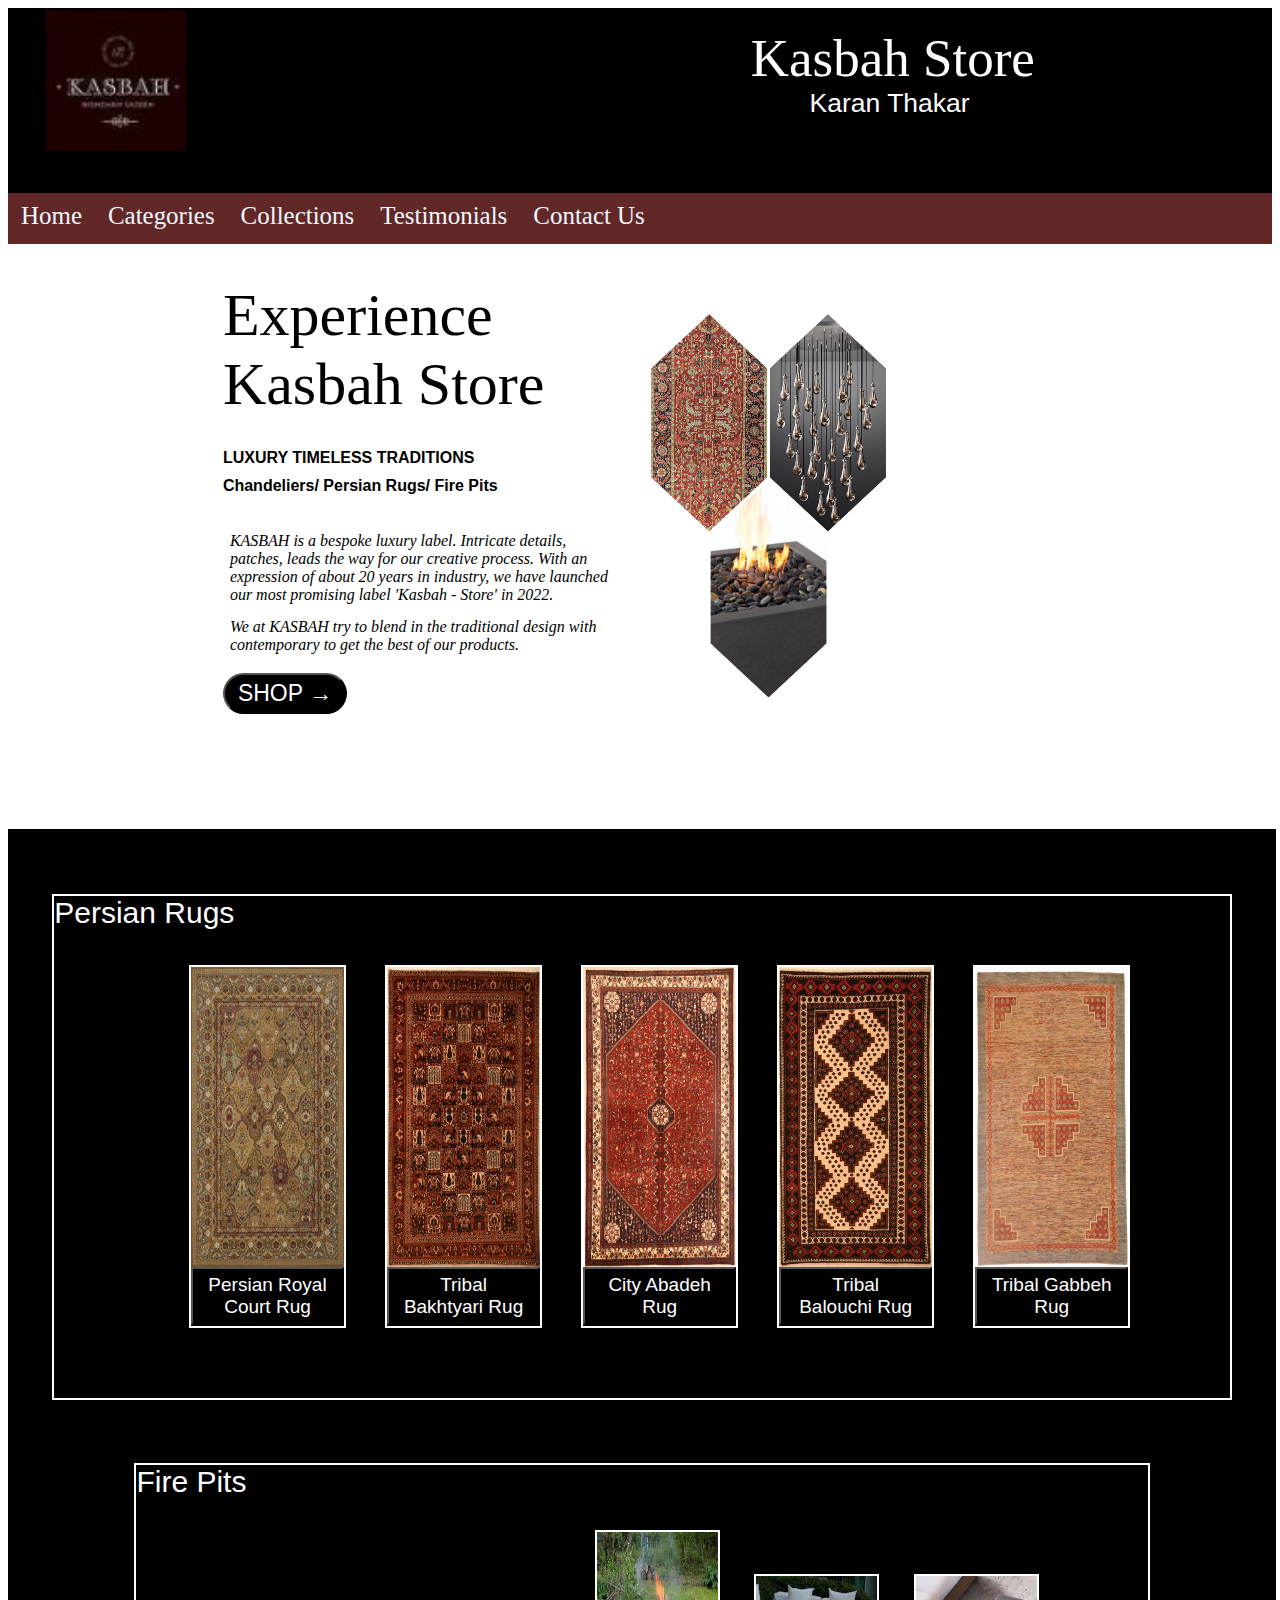
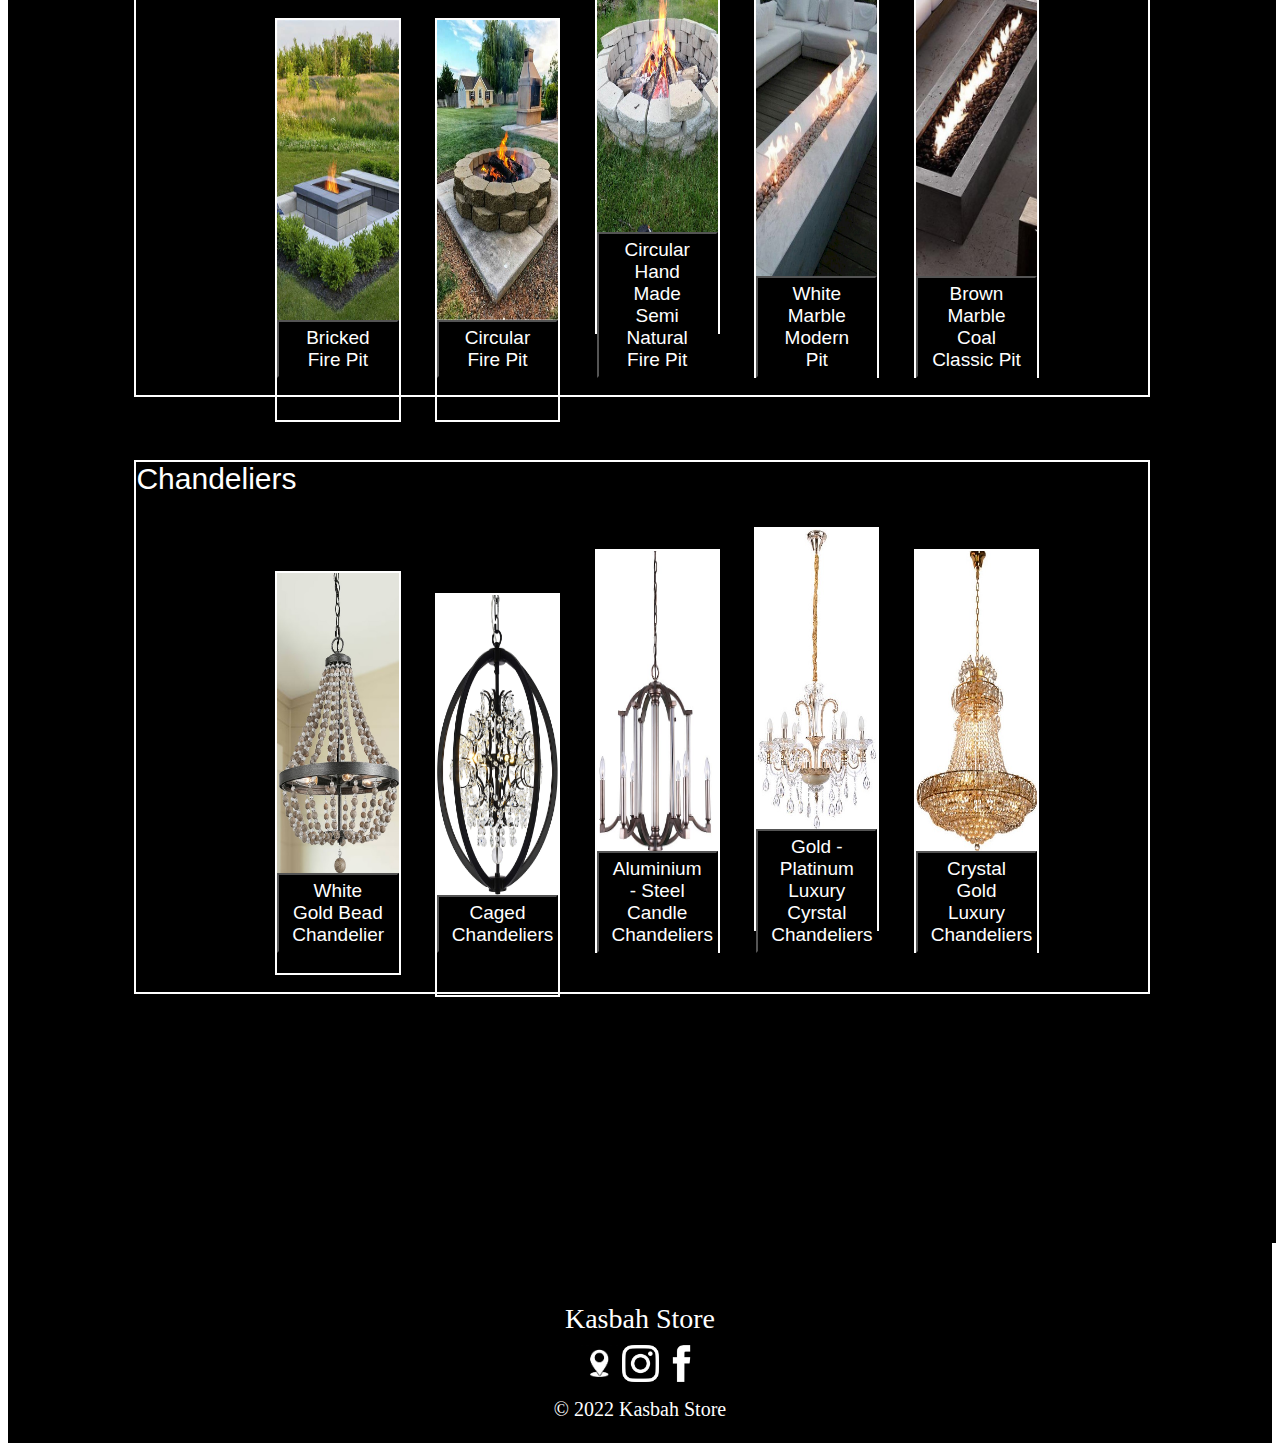
==== index.html @ dd4eba5f "first commit" ====
<html>
    <head>
        <title> Kasbah - Store</title>
        <link href="homepage.css" rel="stylesheet">
    </head>
    <body>
        <!--  HEADER -->
        <header> 
            <div id="logo"> <img src="images/kasbah logo.JPG" alt="Logo of Kasbah company"> </div>
            <div id="mainname"> <div id="storename"> Kasbah Store </div>  <div id="ownername"> Karan Thakar </div>
            </div>
        </header>
        
        <!-- Navigation bar -->
        <div class="naviagtion"> 
            <a href=""> <span class="navbar">Home</span> </a>
            <a href=""> <span class="navbar">Categories</span> </a>
            <a href=""> <span class="navbar">Collections</span> </a>
            <a href=""> <span class="navbar">Testimonials</span> </a>
            <a href=""> <span class="navbar">Contact Us</span> </a>
        </div>

        <!-- introduction -->
        <div id="intro"> 
            <div id="details">
                <div id="mainhead"> Experience Kasbah Store </div>
                <div id="subhead"> LUXURY TIMELESS TRADITIONS </div>
                <div id="itemshead"> Chandeliers/ Persian Rugs/ Fire Pits </div>
                <div id="descrip"> KASBAH is a bespoke luxury label. Intricate details, patches, leads the way for our creative process. With an expression of about 20 years in industry, we have launched our most promising label 'Kasbah - Store' in 2022. </div>
                <div id="secdescrip"> We at KASBAH try to blend in the traditional design with contemporary to get the best of our products. </div>
                <div id="butshop"> <button> SHOP &rarr; </button> </div>
            </div>
            <div id="image">
                <img src="images/rug-pit-chandelier.jpg" alt="Products Available at Kasbah">
            </div>
        </div>

       
        
        

        <!-- our product (categories)  -->
        <div id="products">
            <div id="persianrugs"> 
                <div id="rughead"> Persian Rugs </div>
                <div class="rugs"> 
                    <img src="images of rugs/royal court manufacturer 1.jpg" alt="">
                    <div> <button class="productname"> Persian Royal Court Rug </button></div>  
                </div>
                <div class="rugs"> 
                    <img src="images of rugs/tribal - bakhtyari 1.jpg" alt="">
                    <div> <button class="productname"> Tribal Bakhtyari Rug </button> </div>
                </div>
                <div class="rugs"> 
                    <img src="images of rugs/village - abadeh 1.jpg" alt="">
                    <div> <button class="productname"> City Abadeh Rug </button> </div>
                </div>
                <div class="rugs"> 
                    <img src="images of rugs/tribal - balouchi 1.jpg" alt="">
                    <div> <button class="productname"> Tribal Balouchi Rug </button> </div>
                </div>
                <div class="rugs"> 
                    <img src="images of rugs/tribal - gabbeh 1.jpg" alt="">
                    <div> <button class="productname"> Tribal Gabbeh Rug </button> </div>
                </div>
            </div>

            <div id="firepits"> 
                <div id="fphead"> Fire Pits </div>
                <div class="fpits"> 
                    <img src="images of fire pits/fire pit 1.jpg" alt="Bricked Fire Pit">
                    <div> <button class="productname">Bricked Fire Pit </button></div>
                </div>
                <div class="fpits"> 
                    <img src="images of fire pits/fire pit 2.jpg" alt="Circular Fire Pit">
                    <div> <button class="productname"> Circular Fire Pit </button></div>
                </div>
                <div class="fpits"> 
                    <img src="images of fire pits/fire pit 3.jpg" alt="Circular Hand Made Semi Natural Fire Pit">
                    <div> <button class="productname"> Circular Hand Made Semi Natural Fire Pit </button></div>
                </div>
                <div class="fpits"> 
                    <img src="images of fire pits/fire pit 4.jpg" alt="White Marble Modern Pit">
                    <div> <button class="productname"> White Marble Modern Pit </button></div>
                </div>
                <div class="fpits"> 
                    <img src="images of fire pits/fire pit 5.jpg" alt="Brown Marble Coal Classic Pit">
                    <div> <button class="productname"> Brown Marble Coal Classic Pit </button></div>
                </div>
            </div>

            <div id="chandeliers"> 
                <div id="chandelierhead"> Chandeliers </div>
                <div class="Chand"> 
                    <img src="images of chandeliers/beaded chandelier.jpg" alt="Beaded chandelier">
                    <div> <button class="productname">White Gold Bead Chandelier</button> </div>
                </div>
                <div class="Chand"> 
                    <img src="images of chandeliers/caged chandelier.jpg" alt="Caged Chandeliers">
                    <div> <button class="productname"> Caged Chandeliers </button> </div>
                </div>
                <div class="Chand"> 
                    <img src="images of chandeliers/candle chandelier.JPG" alt="Candle Chandeliers">
                    <div> <button class="productname"> Aluminium - Steel Candle Chandeliers </button> </div>
                </div>
                <div class="Chand"> 
                    <img src="images of chandeliers/cyrstal chandelier.jpg" alt="Crystal Chandeliers">
                    <div> <button class="productname"> Gold - Platinum Luxury Cyrstal Chandeliers </button> </div>
                </div>
                <div class="Chand"> 
                    <img src="images of chandeliers/cyrstal gold chandelier.jpg" alt="Crystal Gold Chandeliers">
                    <div> <button class="productname"> Crystal Gold Luxury Chandeliers </button> </div>
                </div>
            </div>
        </div>
        
        <!--footer -->
        <footer> 
            <div id="footsec"> 
                <div class="mainline"> Kasbah Store 
                </div>
                <div class="sociallinks"> 
                    <a href="https://goo.gl/maps/t6RrewBP3c55Nnbt5" rel="Web" target="blank"> <img src="images/location logo.jpeg" alt="Find Us Here"> </a>
                    <a hre="https://www.instagram.com/karanobsessed01/" rel="web" target="blank"> <img src="images/insta logo.png" alt="Follow Us on Instagram"> </a>
                    <a href="https://www.facebook.com/karan.thakar.96199/" rel="Web" target="blank"> <img src="images/meta logo.png" alt="Follow Us on Meta"> </a>
                </div>
                <div class="copyright"> &copy; 2022 Kasbah Store
                </div>
            </div>
        </footer>
    </body>
</html>
---- homepage.css ----
body{
    margin :none;
}
a{
    text-decoration: none;
}

/* header */
header{
    background-color: black;
    width: 100%;
    height:200px;
}
#logo{
    width:30%;
    height: 200px;
    position: absolute;
    float: left;
}
#logo>img{
    height: 160px;
    margin-top: 0.5%;
    margin-left: 10%;
}
#mainname{
    float: right;
    margin-right: 10%;
    width:40%;
}
#storename{
    color: white;
    font-size: 60px;
    width: 100%;
    margin-top: 4%;
    text-align: center;
    font-family:Cambria, Cochin, Georgia, Times, 'Times New Roman', serif;
}
#ownername{
    color: white;
    font-size: 30px;
    width: 39%;
    position : absolute;
    text-align: center;
    font-family: 'Franklin Gothic Medium', 'Arial Narrow', Arial, sans-serif;
}

/* navigation bar */
.naviagtion{
    width: 100%;
    height: 55px;
    background-color: #622828;
    display:inline-block;
}
.navbar{
    color: aliceblue;
    font-size: 27px;
    padding: 9px 13px;
    position : relative;
    float: left;
}

/* introduction */
#intro{
    width:45%;
    height:447px;
    margin-top: 3%;
    margin-bottom: 3%;
    margin-left: 20%;
    display:inline-block;
}
#details{
    width: 65%;
    height:450px;
    float: left;
}
#image{
    width: 33%;
    height:450px;
    float:right;
}
#image>img{
    height:450px;
    width: 139%;
}
#mainhead{
    color:black;
    font-size: 60px;
    padding-bottom: 30px;
}
#subhead{
    font-family: sans-serif;
    font-weight: bold;
    padding-bottom: 10px;
}
#itemshead{
    font-family: sans-serif;
    font-weight: bold;
    padding-bottom: 30px;
}
#descrip{
    font-style: italic;
    padding: 7px;
}
#secdescrip{
    font-style: italic;
    padding: 7px;
}
#butshop{
    margin-top: 3%;
}
button{
    background-color:  black;
    border-radius: 30px;
    color:white;
    font-size: 23px;
    padding-top: 5px;
    padding-bottom: 5px;
    padding-left: 13px;
    padding-right: 13px;
}
button:hover{
    transform: scale(1.1);
}
/* our product (categories) */
#products{
    width: 100%;
    height: 2010px;
    margin-top: 4%;
    border: 2px solid black;
    background-color:black;
}
            /* persian rugs */
#persianrugs{
    width: 80%;
    height: 502px;
    border: 2px solid white;
    text-align: center;
    margin:auto;
    margin-top: 5%;
    margin-bottom: 5%;
}
#rughead{
    font-size: 30px;
    text-align:left;
    color: white;
    font-family:sans-serif;
}
.rugs{
    width: 12%;
    border: 2px solid white;
    height: 359px;
    display:inline-block;
    margin-left: 3%;
    margin-top: 3%;
}
.rugs>img{
    width: 100%;
    height: 300px;
}
.productname{
    width: 100%;
    font-size: 19px;
    color: white;
    font-family: sans-serif;
    text-align:center; 
    border-radius: 0px;
}
        /* fire pits */
#firepits{
    width: 80%;
    height: 530px;
    text-align: center;
    margin: auto;
    border: 2px solid white;
    margin-top: 5%;
    margin-bottom: 5%;

}
#fphead{
    font-size: 30px;
    text-align:left;
    color: white;
    font-family: sans-serif;
}
.fpits{
    width: 12%;
    border: 2px solid white;
    height: 400px;
    display:inline-block;
    margin-left: 3%;
    margin-top: 3%;
}
.fpits>img{
    width: 100%;
    height: 300px;
}
        /* Chandeliers */
#chandeliers{
    width: 80%;
    height: 530px;
    text-align: center;
    margin: auto;
    border: 2px solid white;
    margin-top: 5%;
    margin-bottom: 5%;
}
#chandelierhead{
    font-size: 30px;
    text-align:left;
    color: white;
    font-family: sans-serif;
}
.Chand{
    width: 12%;
    border: 2px solid white;
    height: 400px;
    display:inline-block;
    margin-left: 3%;
    margin-top: 3%;
}
.Chand>img{
    width: 100%;
    height: 300px;
}
/* footer */
#footsec{
    background-color:black;
    width: 100%;
    height: 200px;
}
.mainline{
    font-size: 28px;
    color: white;
    padding-top: 60px;
    text-align: center;
}
.sociallinks>a>img{
    width:37px;
    height:37px;
    align-items: center;
    margin-top: 10px;
}
.sociallinks{
    margin-top: 1%;
    text-align: center;
    margin: auto;
}
.copyright{
    font-size: 20px;
    color: white;
    text-align: center;
    margin-top: 1%;
}

/* media screen */
@media screen and (max-width:1590px){
    .navbar{
        font-size: 26.75px;
    }
    .naviagtion{
        height: 54.7px;
    }
    #logo>img{
        height: 159px;
    }
    #storename{
        font-size: 59px;
    }
    #ownername{
        font-size:29.5px;
    }
    header{
        height:199px;
    }
    #intro{
        margin-left: 19.9%;
        width:45.2%;
    }
}
@media screen and (max-width:1576px){
    #persianrugs{
        width: 81%;
    }
    .rugs{
        width: 13%;
    }

}
@media screen and (max-width:1550px){
    .navbar{
        font-size: 26.5px;
    }
    .naviagtion{
        height: 53px;
    }
    #logo>img{
        height: 157px;
    }
    #storename{
        font-size: 58px;
    }
    #ownername{
        font-size:29px;
    }
    header{
        height:197px;
    }
    #intro{
        margin-left: 19.5%;
        width:45.5%;
        height:451px;
    }
    #persianrugs{
        width: 82%;
    }

}
@media screen and (max-width:1500px){
    .navbar{
        font-size: 26.25px;
    }
    .naviagtion{
        height: 52.7px;
    }
    #logo>img{
        height: 154px;
    }
    #storename{
        font-size: 57px;
    }
    #ownername{
        font-size:28.5px;
    }
    header{
        height:195px;
    }
    #intro{
        margin-left: 19%;
        width:46%;
        height:452px;
    }
    #persianrugs{
        width: 83%;
    }
}
@media screen and (max-width:1450px){
    .navbar{
        font-size: 26.00px;
    }
    .naviagtion{
        height: 52px;
    }
    #logo>img{
        height: 151px;
    }
    #storename{
        font-size: 56px;
    }
    #ownername{
        font-size:28px;
    }
    header{
        height:193px;
    }
    #intro{
        margin-left: 18.5%;
        width:46.5%;
        height:453px;
    }
    #persianrugs{
        width: 84%;
    }
}
@media screen and (max-width:1400px){
    .navbar{
        font-size: 25.75px;
    }
    .naviagtion{
        height: 51.8px;
    }
    #logo>img{
        height: 147px;
    }
    #storename{
        font-size: 55px;
    }
    #ownername{
        font-size:27.5px;
    }
    header{
        height:190px;
    }
    #intro{
        margin-left: 18%;
        width:47%;
        height:450px;
    }
    #persianrugs{
        width: 85%;
    }
}
@media screen and (max-width:1385px){
    #persianrugs{
        width: 86%;
    }
}
@media screen and (max-width:1368px){
    #persianrugs{
        width: 87%;
    }
}
@media screen and (max-width:1355px){
    #persianrugs{
        width: 87.5%;
    }
}
@media screen and (max-width:1350px){
    .navbar{
        font-size: 25.35px;
    }
    .naviagtion{
        height: 51px;
    }
    #logo>img{
        height: 144px;
    }
    #storename{
        font-size: 54px;
    }
    #ownername{
        font-size:27px;
    }
    header{
        height:188px;
    }
    #intro{
        margin-left: 17.5%;
        width:47.5%;
    }
    #persianrugs{
        width: 88%;
    }
}
@media screen and (max-width:1338px){
    #persianrugs{
        width: 89%;
    }
}
@media screena and (max-width:1325px){
    #persianrugs{
        width: 92%;
    }
}

@media screen and (max-width:1320px){
    #persianrugs{
        width: 93%;
    }
}
@media screen and (max-width:1310px){
    #intro{
        height:457px;
    }
}
@media screen and (max-width:1300px){
    .navbar{
        font-size: 24.95px;
    }
    .naviagtion{
        height: 50.5px;
    }
    #logo>img{
        height: 141px;
    }
    #storename{
        font-size: 53px;
    }
    #ownername{
        font-size:26.5px;
    }
    header{
        height:185px;
    }
    #intro{
        margin-left: 17%;
        width:48%;
        height:442px;
    }
}
@media screen and (max-width:1285px){
    #intro{
        height:459px;
    }
}
@media screen and (max-width:1268px){
    #persianrugs{
        width: 94%;
    }
}
@media screen and (max-width:1255px){
    .rugs{
        width: 13.5%;
    }
}
@media screen and (max-width:1250px){
    .navbar{
        font-size: 24.45px;
    }
    .naviagtion{
        height: 50px;
    }
    #logo>img{
        height: 138px;
    }
    #storename{
        font-size: 52px;
    }
    #ownername{
        font-size:26px;
    }
    header{
        height:182px;
    }
    #intro{
        margin-left: 16.5%;
        width:48.5%;
        height:465px;
    }
    #persianrugs{
        width: 95%;
    }
}
@media screen and (max-width:1200px){
    .navbar{
        font-size: 24.25px;
    }
    .naviagtion{
        height: 49.5px;
    }
    #logo>img{
        height: 135px;
    }
    #storename{
        font-size: 51px;
    }
    header{
        height:179px;
    }
    #intro{
        margin-left: 16%;
        width:49%;
        height:464px;
    }
    #persianrugs{
        width: 96%;
    }
}
@media screen and (max-width:1190px){
    .rugs{
        width: 14%;
    }
}
@media screen and (max-width:1150px){
    .navbar{
        font-size: 24.05px;
    }
    .naviagtion{
        height: 49px;
    }
    #logo>img{
        height: 132px;
    }
    #storename{
        font-size: 50px;
    }
    header{
        height:176px;
    }
    #intro{
        margin-left: 15.5%;
        width:49.5%;
    }
    #persianrugs{
        width: 97%;
    }
}
@media screen and (max-width:1135px){
    .rugs{
        width: 14.5%;
    }
}
@media screen and (max-width:1115px){
    #intro{
        height: 475px;
    }
}
@media screen and (max-width:1100px){
    .navbar{
        font-size: 23.65px;
    }
    .naviagtion{
        height: 48.5px;
    }
    #logo>img{
        height: 129px;
    }
    #storename{
        font-size: 49px;
    }
    header{
        height:173px;
    }
    #intro{
        margin-left: 15%;
        width:50%;
        height:479px;
    }
    #persianrugs{
        width: 98%;
    }
}
@media screen and (max-width:1090px){
    .rugs{
        width: 15%;
    }
}
@media screen and (max-width:1050px){
    .navbar{
        font-size: 23.25px;
    }
    .naviagtion{
        height: 48px;
    }
    #logo>img{
        height: 126px;
    }
    #storename{
        font-size: 48px;
    }
    header{
        height:170px;
    }
    #intro{
        margin-left: 14.5%;
        width:50.5%;
    }
    #persianrugs{
        width: 99%;
    }
}
@media screen and (max-width:1040px){
    .rugs{
        width: 16%;
    }
}
@media screen and (max-width:1015px){
    #intro{
        height:476px
    }
}
@media screen and (max-width:1012px){
    #intro{
        height:547px
    } 
}
@media screen and (max-width:1000px){
    .navbar{
        font-size: 22.85px;
    }
    .naviagtion{
        height: 47.5px;
    }
    #logo>img{
        height: 123px;
    }
    #storename{
        font-size: 47px;
    }
    header{
        height:167px;
    }
    #intro{
        margin-left: 14%;
        width:51%;
        height:548px;
    }
    #persianrugs{
        width: 100%;
    }
}
@media screen and (max-width:975px){
    #intro{
        width:52%;
        height:551px;
    }
}
@media screen and (max-width:960px){
    .rugs{
        width: 18%;
    }
    #persianrugs{
        overflow: scroll;
    }
}
@media screen and (max-width:950px){
    .navbar{
        font-size: 22.15px;
    }
    .naviagtion{
        height: 47px;
    }
    #logo>img{
        height: 120px;
    }
    #storename{
        font-size: 46px;
    }
    header{
        height:163px;
    }
    #intro{
        margin-left: 13.5%;
        width:52.5%;
        height:548px;
    }
}
@media screen and (max-width:943px){
    #intro{
        height:565px;
    }
}
@media screen and (max-width:900px){
    .navbar{
        font-size: 21.45px;
    }
    .naviagtion{
        height: 46.5px;
    }
    #storename{
        font-size: 45px;
    }
    header{
        height:160px;
    }
    #intro{
        margin-left: 13%;
        width:54%;
        height:567px;
    }
}
@media screen and (max-width:880px){
    .rugs{
        width: 19%;
    }
}
@media screen and (max-width:850px){
    .navbar{
        font-size: 20.75px;
    }
    .naviagtion{
        height: 46px;
    }
    header{
        height:157px;
    }
    #intro{
        margin-left: 12.5%;
        width: 54.5%;
        height: 569px;
    }
}
@media screen and (max-width:835px){
    .rugs{
        width: 20%;
    }
}
@media screen and (max-width:810px){
    #intro{
        width: 54.5%;
        height: 570px;
    }
}
@media screen and (max-width:803px){
    #intro{
        width: 55.5%;
        height: 572px;
    }
}
@media screen and (max-width:800px){
    .navbar{
        font-size: 20.05px;
    }
    .naviagtion{
        height: 45.5px;
    }
    header{
        height:153px;
    }
    #intro{
        margin-left: 12%;
        width: 56%;
        height: 569px;
    }
    .rugs{
        width: 21%;
    }
}
@media screen and (max-width:790px){
    #intro{
        margin-left: 11%;
        width: 57.5%;
        height: 568px;      
    }
    #image>img{
        width: 140%;
    }
}
@media screen and (max-width:768px){
    #intro{
        margin-left:10.5%;
        width: 59%;
        height: 570px;
    }
    .rugs{
        width: 22%;
    }
}
@media screen and (max-width:760px){
    #intro{
        margin-left:10%;
        width: 58.5%;
        height:573px;
    }
}
@media screen and (max-width:755px){
    #intro{
        margin-left: 9%;
        width: 59.5%;
        height: 577px;
    }
}
@media screen and (max-width:750px){
    .navbar{
        font-size: 19.65px;
    }
    .naviagtion{
        height: 45px;
    }
    header{
        height:150px;
    }
    #intro{
        margin-left: 8%;
        width: 61.5%;
        height: 569px;
    }
    #image>img{
        width:141%;
    }
}
@media screen and (max-width:730px){
    .rugs{
        width: 23%;
    }
}
@media screen and (max-width:721px){
    #intro{
        margin-left: 7%;
        width: 62%;
    }
}
@media screen and (max-width:715px){
    #intro{
        width: 63%;
    }
}
@media screen and (max-width:705px){
    #intro{
        width: 64%;
    }
}
@media screen and (max-width:700px){
    .navbar{
        font-size: 18.95px;
    }
    .naviagtion{
        height: 44.5px;
    }
    header{
        height:147px;
    }
    #intro{
        margin-left: 6.5%;
        width: 70%;
        height: 571px;
    }
    .rugs{
        width: 24%;
    }
    #image>img{
        width:142%;
    }
}
@media screen and (max-width:675px){
    .rugs{
        width: 25%;
    }
}
@media screen and (max-width:662px){
    header{
        height:162px;
    }
}
@media screen and (max-width:650px){
    .navbar{
        font-size: 18.25px;
    }
    .naviagtion{
        height: 44px;
    }
    header{
        height:159px;
    }
    #intro {
        margin-left: 4%;
        width: 73%;
        height: 577px;
    }
    #image>img{
        width:143%;
    }
}
@media screen and (max-width:645px){
    .rugs{
        width: 26%;
    }
}
@media screen and (max-width:625px){
    #intro{
        width:73%;
    }
    .rugs{
        width: 27%;
    }
}
@media screen and (max-width:613px){
    #intro{
        width:74%;
    }
}
@media screen and (max-width:605px){
    #intro{
        width:75%;
    }
}
@media screen and (max-width:600px){
    .navbar{
        font-size: 17.55px;
    }
    .naviagtion{
        height: 43.5px;
    }
    header{
        height:159px;
    }
    #intro{
        margin-left: 5%;
        width:76%;
        height:575px;
    }
    .rugs{
        width: 28%;
    }
    #image>img{
        width:144%;
    }
}
@media screen and (max-width:590px){
    #intro{
        width:77%;
    }
}
@media screen and (max-width:580px){
    .rugs{
        width: 30%;
    }
}
@media screen and (max-width:580px){
    #intro{
        width:79%;
    }
}
@media screen and (max-width:567px){
    #intro{
        width:80%;
    }
}
@media screen and (max-width:561px){
    #intro{
        width:81%;
    }
}
@media screen and (max-width:555px){
    #intro{
        width:82%;
    }
}
@media screen and (max-width:550px){
    .navbar{
        font-size: 15.45px;
    }
    .naviagtion{
        height: 42px;
    }
    header{
        height:160px;
    }
    #intro{
        margin-left: 2%;
        width:78%;
    }
    .rugs{
        width: 31%;
    }
    #image>img{
        width:145%;
    }
}
@media screen and (max-width:546px){
    #intro{
        width:83%;
    }
}
@media screen and (max-width:542px){
    #intro{
        width:84%;
    }
}
@media screen and (max-width:536px){
    #intro{
        width: 85%;
    }
    #image>img{
        display:none;
    }
    #image{
        width: 0%;
    }
}
@media screen and (max-width:530px){
    #intro{
        width: 86%;
    }
    .rugs{
        width: 32%;
    }
}
@media screen and (max-width:524px){
    #intro{
        width:87%;
    }
}
@media screen and (max-width:516px){
    #intro{
        width: 88%;
    }
    .rugs{
        width: 33%;
    }
}
@media screen and (max-width:513px){
    #intro{
        width: 89%;
    }
}
@media screen and (max-width:507px){
    #intro{
        width:90%;
    }
}
@media screen and (max-width:502px){
    #intro{
        width: 91%;
    }
    .rugs{
        width: 34%;
    }
}
@media screen and (max-width:500px){
    #details{
        width: 100%;
    }
    #intro{
        margin-top: 2%;
        margin-bottom: 2%;
    }
    #image>img{
        height: 0px;
    }
    #image{
        height: 0px;
    }
    #products{
        margin-top: -5%;
    }
}
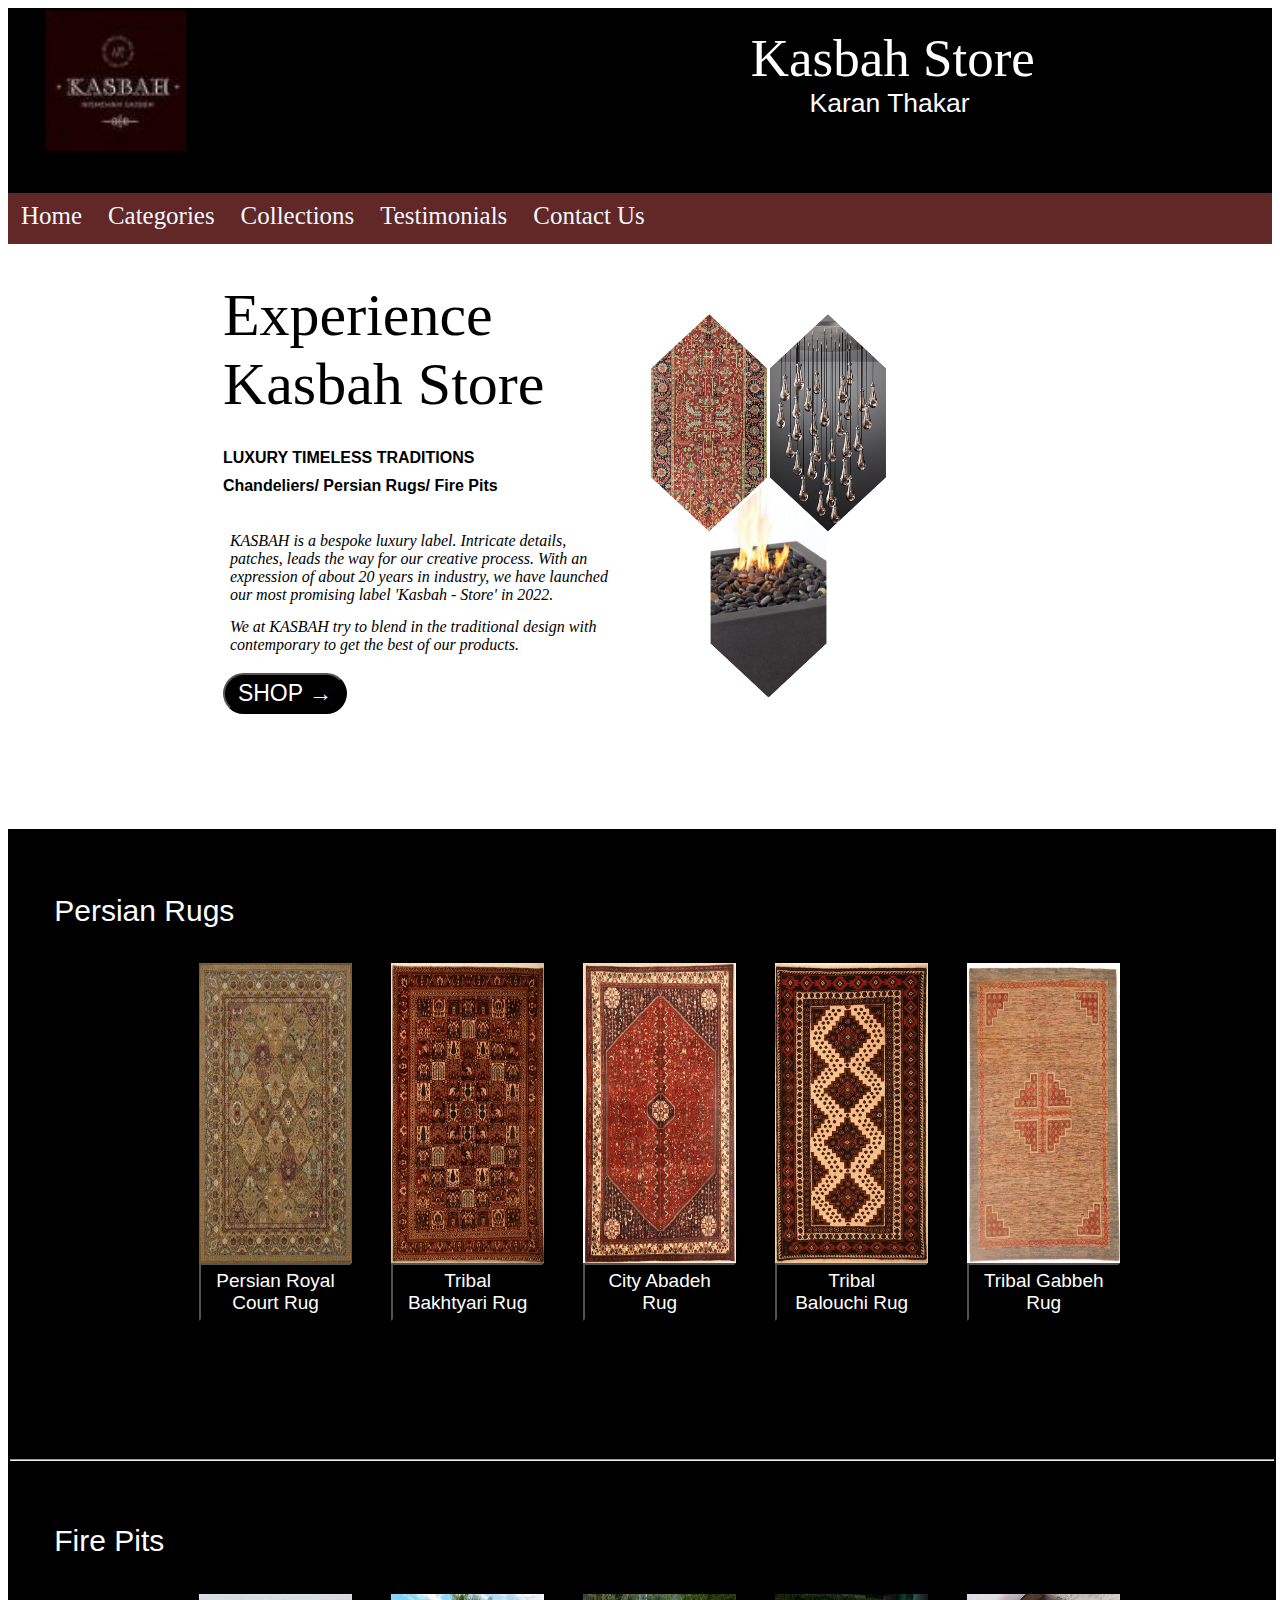
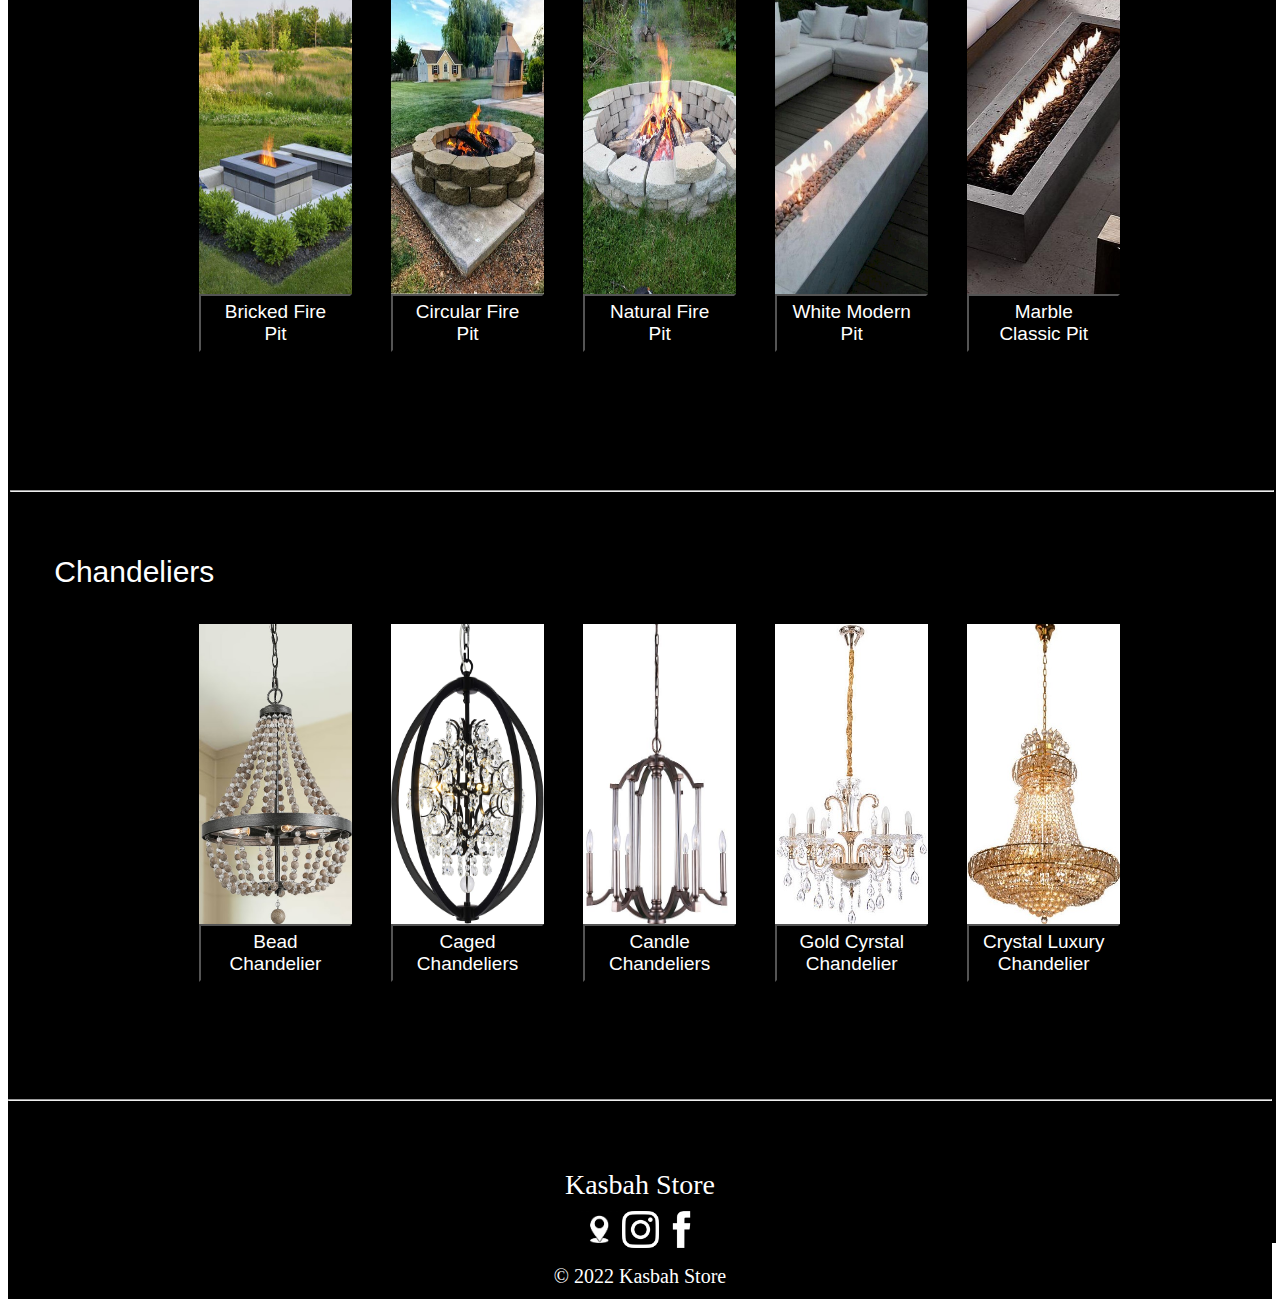
==== commit ee4daa19: "first commit" ====
--- a/index.html
+++ b/index.html
@@ -63,8 +63,8 @@
                     <img src="images of rugs/tribal - gabbeh 1.jpg" alt="">
                     <div> <button class="productname"> Tribal Gabbeh Rug </button> </div>
                 </div>
-            </div>
-
+            </div>         
+            <hr>
             <div id="firepits"> 
                 <div id="fphead"> Fire Pits </div>
                 <div class="fpits"> 
@@ -77,46 +77,47 @@
                 </div>
                 <div class="fpits"> 
                     <img src="images of fire pits/fire pit 3.jpg" alt="Circular Hand Made Semi Natural Fire Pit">
-                    <div> <button class="productname"> Circular Hand Made Semi Natural Fire Pit </button></div>
+                    <div> <button class="productname"> Natural Fire Pit </button></div>
                 </div>
                 <div class="fpits"> 
                     <img src="images of fire pits/fire pit 4.jpg" alt="White Marble Modern Pit">
-                    <div> <button class="productname"> White Marble Modern Pit </button></div>
+                    <div> <button class="productname"> White Modern Pit </button></div>
                 </div>
                 <div class="fpits"> 
                     <img src="images of fire pits/fire pit 5.jpg" alt="Brown Marble Coal Classic Pit">
-                    <div> <button class="productname"> Brown Marble Coal Classic Pit </button></div>
+                    <div> <button class="productname"> Marble Classic Pit </button></div>
                 </div>
             </div>
-
+            <hr>
             <div id="chandeliers"> 
                 <div id="chandelierhead"> Chandeliers </div>
                 <div class="Chand"> 
                     <img src="images of chandeliers/beaded chandelier.jpg" alt="Beaded chandelier">
-                    <div> <button class="productname">White Gold Bead Chandelier</button> </div>
+                    <div> <button class="productname"> Bead Chandelier</button> </div>
                 </div>
-                <div class="Chand"> 
+                <div class="Chand">
                     <img src="images of chandeliers/caged chandelier.jpg" alt="Caged Chandeliers">
                     <div> <button class="productname"> Caged Chandeliers </button> </div>
                 </div>
                 <div class="Chand"> 
                     <img src="images of chandeliers/candle chandelier.JPG" alt="Candle Chandeliers">
-                    <div> <button class="productname"> Aluminium - Steel Candle Chandeliers </button> </div>
+                    <div> <button class="productname"> Candle Chandeliers </button> </div>
                 </div>
                 <div class="Chand"> 
                     <img src="images of chandeliers/cyrstal chandelier.jpg" alt="Crystal Chandeliers">
-                    <div> <button class="productname"> Gold - Platinum Luxury Cyrstal Chandeliers </button> </div>
+                    <div> <button class="productname"> Gold Cyrstal Chandelier </button> </div>
                 </div>
                 <div class="Chand"> 
                     <img src="images of chandeliers/cyrstal gold chandelier.jpg" alt="Crystal Gold Chandeliers">
-                    <div> <button class="productname"> Crystal Gold Luxury Chandeliers </button> </div>
+                    <div> <button class="productname"> Crystal Luxury Chandelier </button> </div>
                 </div>
             </div>
         </div>
-        
+
         <!--footer -->
         <footer> 
             <div id="footsec"> 
+                <hr>
                 <div class="mainline"> Kasbah Store 
                 </div>
                 <div class="sociallinks"> 
@@ -129,4 +130,11 @@
             </div>
         </footer>
     </body>
-</html>+</html>
+
+
+<!-- 
+#persianrugs = #firepits = #chandeliers
+.rugs = .fpits = .Chand
+#rughead = #fphead = #chandelierhead
+.rugs>img = .fpits>img = .Chand>img -->--- a/homepage.css
+++ b/homepage.css
@@ -133,7 +133,6 @@
 #persianrugs{
     width: 80%;
     height: 502px;
-    border: 2px solid white;
     text-align: center;
     margin:auto;
     margin-top: 5%;
@@ -147,7 +146,6 @@
 }
 .rugs{
     width: 12%;
-    border: 2px solid white;
     height: 359px;
     display:inline-block;
     margin-left: 3%;
@@ -168,13 +166,11 @@
         /* fire pits */
 #firepits{
     width: 80%;
-    height: 530px;
+    height: 502px;
     text-align: center;
-    margin: auto;
-    border: 2px solid white;
+    margin:auto;
     margin-top: 5%;
     margin-bottom: 5%;
-
 }
 #fphead{
     font-size: 30px;
@@ -184,11 +180,10 @@
 }
 .fpits{
     width: 12%;
-    border: 2px solid white;
     height: 400px;
     display:inline-block;
     margin-left: 3%;
-    margin-top: 3%;
+    margin-top: 3%;;
 }
 .fpits>img{
     width: 100%;
@@ -196,11 +191,10 @@
 }
         /* Chandeliers */
 #chandeliers{
-    width: 80%;
-    height: 530px;
+     width: 80%;
+    height: 502px;
     text-align: center;
-    margin: auto;
-    border: 2px solid white;
+    margin:auto;
     margin-top: 5%;
     margin-bottom: 5%;
 }
@@ -212,7 +206,6 @@
 }
 .Chand{
     width: 12%;
-    border: 2px solid white;
     height: 400px;
     display:inline-block;
     margin-left: 3%;
@@ -227,6 +220,7 @@
     background-color:black;
     width: 100%;
     height: 200px;
+    margin-top: -2%;
 }
 .mainline{
     font-size: 28px;
@@ -276,15 +270,32 @@
         margin-left: 19.9%;
         width:45.2%;
     }
+    #footsec{
+        margin-top: -3%;
+    }
 }
 @media screen and (max-width:1576px){
-    #persianrugs{
+    #persianrugs {
         width: 81%;
     }
+    #firepits {
+        width: 81%;
+    }
+    #chandeliers{
+        width: 81%;
+    }
     .rugs{
         width: 13%;
     }
-
+    .fpits {
+        width: 13%;
+    }
+    .Chand{
+        width: 13%;
+    }
+    #footsec{
+        margin-top: -5%;
+    }
 }
 @media screen and (max-width:1550px){
     .navbar{
@@ -313,7 +324,15 @@
     #persianrugs{
         width: 82%;
     }
-
+    #firepits{
+        width: 82%;
+    }
+    #chandeliers{
+        width: 82%;
+    }
+    #footsec{
+        margin-top: -6%;
+    }
 }
 @media screen and (max-width:1500px){
     .navbar{
@@ -342,6 +361,15 @@
     #persianrugs{
         width: 83%;
     }
+    #firepits{
+        width: 83%;
+    }
+    #chandeliers{
+        width: 83%;
+    }
+    #footsec{
+        margin-top: -7%;
+    }
 }
 @media screen and (max-width:1450px){
     .navbar{
@@ -370,6 +398,15 @@
     #persianrugs{
         width: 84%;
     }
+    #firepits{
+        width: 84%;
+    }
+    #chandeliers{
+        width: 84%;
+    }
+    #footsec{
+        margin-top: -8%;
+    }
 }
 @media screen and (max-width:1400px){
     .navbar{
@@ -398,19 +435,49 @@
     #persianrugs{
         width: 85%;
     }
+    #firepits{
+        width: 85%;
+    }
+    #chandeliers{
+        width: 85%;
+    }
+    #footsec{
+        margin-top: -9%;
+    }
 }
 @media screen and (max-width:1385px){
     #persianrugs{
         width: 86%;
     }
+    #firepits{
+        width: 86%;
+    }
+    #chandeliers{
+        width: 86%;
+    }
 }
 @media screen and (max-width:1368px){
     #persianrugs{
         width: 87%;
     }
+    #firepits{
+        width: 87%;
+    }
+    #chandeliers{
+        width: 87%;
+    }
+    #footsec{
+        margin-top: -9%;
+    }
 }
 @media screen and (max-width:1355px){
     #persianrugs{
+        width: 87.5%;
+    }
+    #firepits{
+        width: 87.5%;
+    }
+    #chandeliers{
         width: 87.5%;
     }
 }
@@ -440,26 +507,58 @@
     #persianrugs{
         width: 88%;
     }
+    #firepits{
+        width: 88%;
+    }
+    #chandeliers{
+        width: 88%;
+    }
+    #footsec{
+        margin-top: -10%;
+    }
 }
 @media screen and (max-width:1338px){
     #persianrugs{
         width: 89%;
     }
+    #firepits{
+        width: 89%;
+    }
+    #chandeliers{
+        width: 89%;
+    }
 }
 @media screena and (max-width:1325px){
     #persianrugs{
         width: 92%;
     }
-}
-
+    #firepits{
+        width: 92%;
+    }
+    #chandeliers{
+        width: 92%;
+    }
+}
 @media screen and (max-width:1320px){
     #persianrugs{
         width: 93%;
     }
+    #firepits{
+        width: 93%;
+    }
+    #chandeliers{
+        width: 93%;
+    }
+    #footsec{
+        margin-top: -12%;
+    }
 }
 @media screen and (max-width:1310px){
     #intro{
         height:457px;
+    }
+    #footsec{
+        margin-top: -13%;
     }
 }
 @media screen and (max-width:1300px){
@@ -491,15 +590,33 @@
     #intro{
         height:459px;
     }
+    #footsec{
+        margin-top: -12%;
+    }
 }
 @media screen and (max-width:1268px){
     #persianrugs{
         width: 94%;
     }
+    #firepits{
+        width: 94%;
+    }
+    #chandeliers{
+        width: 94%;
+    }
 }
 @media screen and (max-width:1255px){
     .rugs{
         width: 13.5%;
+    }
+    .Chand{
+        width: 13.5%;
+    }
+    .fpits{
+        width: 13.5%;
+    }
+    #footsec{
+        margin-top: -14%;
     }
 }
 @media screen and (max-width:1250px){
@@ -529,6 +646,15 @@
     #persianrugs{
         width: 95%;
     }
+    #firepits{
+        width: 95%;
+    }
+    #chandeliers{
+        width: 95%;
+    }
+    #footsec{
+        margin-top: -15%;
+    }
 }
 @media screen and (max-width:1200px){
     .navbar{
@@ -554,10 +680,28 @@
     #persianrugs{
         width: 96%;
     }
+    #firepits{
+        width: 96%;
+    }
+    #chandeliers{
+        width: 96%;
+    }
+    #footsec{
+        margin-top: -16%;
+    }
 }
 @media screen and (max-width:1190px){
     .rugs{
         width: 14%;
+    }
+    .fpits{
+        width: 14%;
+    }
+    .Chand{
+        width: 14%;
+    }
+    #footsec{
+        margin-top: -17%;
     }
 }
 @media screen and (max-width:1150px){
@@ -583,15 +727,36 @@
     #persianrugs{
         width: 97%;
     }
+    #firepits{
+        width: 97%;
+    }
+    #chandeliers{
+        width: 97%;
+    }
+    #footsec{
+        margin-top: -19%;
+    }
 }
 @media screen and (max-width:1135px){
     .rugs{
         width: 14.5%;
     }
+    .fpits{
+        width: 14.5%;
+    }
+    .Chand{
+        width: 14.5%;
+    }
+    #footsec{
+        margin-top: -20%;
+    }
 }
 @media screen and (max-width:1115px){
     #intro{
         height: 475px;
+    }
+    #footsec{
+        margin-top: -21%;
     }
 }
 @media screen and (max-width:1100px){
@@ -618,10 +783,28 @@
     #persianrugs{
         width: 98%;
     }
+    #firepits{
+        width: 98%;
+    }
+    #chandeliers{
+        width: 98%;
+    }
+    #footsec{
+        margin-top: -22%;
+    }
 }
 @media screen and (max-width:1090px){
     .rugs{
         width: 15%;
+    }
+    .fpits{
+        width: 15%;
+    }
+    .Chand{
+        width: 15%;
+    }
+    #footsec{
+        margin-top: -23%;
     }
 }
 @media screen and (max-width:1050px){
@@ -647,20 +830,44 @@
     #persianrugs{
         width: 99%;
     }
+    #firepits{
+        width: 99%;
+    }
+    #chandeliers{
+        width: 99%;
+    }
+    #footsec{
+        margin-top: -24%;
+    }
 }
 @media screen and (max-width:1040px){
     .rugs{
         width: 16%;
     }
+    .fpits{
+        width: 16%;
+    }
+    .Chand{
+        width: 16%;
+    }
+    #footsec{
+        margin-top: -25%;
+    }
 }
 @media screen and (max-width:1015px){
     #intro{
         height:476px
     }
+    #footsec{
+        margin-top: -26%;
+    }
 }
 @media screen and (max-width:1012px){
     #intro{
         height:547px
+    }
+    #footsec{
+        margin-top: -27%;
     } 
 }
 @media screen and (max-width:1000px){
@@ -687,19 +894,46 @@
     #persianrugs{
         width: 100%;
     }
+    #firepits{
+        width: 100%;
+    }
+    #chandeliers{
+        width: 100%;
+    }
+    #footsec{
+        margin-top: -28%;
+    }
 }
 @media screen and (max-width:975px){
     #intro{
         width:52%;
         height:551px;
     }
+    #footsec{
+        margin-top: -29%;
+    }
 }
 @media screen and (max-width:960px){
     .rugs{
         width: 18%;
     }
+    .fpits{
+        width: 18%;
+    }
+    .Chand{
+        width: 18%;
+    }
     #persianrugs{
         overflow: scroll;
+    }
+    #firepits{
+        overflow: scroll;
+    }
+    #chandeliers{
+        overflow: scroll;
+    }
+    #footsec{
+        margin-top: -30%;
     }
 }
 @media screen and (max-width:950px){
@@ -723,10 +957,16 @@
         width:52.5%;
         height:548px;
     }
+    #footsec{
+        margin-top: -32%;
+    }
 }
 @media screen and (max-width:943px){
     #intro{
         height:565px;
+    }
+    #footsec{
+        margin-top: -33%;
     }
 }
 @media screen and (max-width:900px){
@@ -747,10 +987,22 @@
         width:54%;
         height:567px;
     }
+    #footsec{
+        margin-top: -34%;
+    }
 }
 @media screen and (max-width:880px){
     .rugs{
         width: 19%;
+    }
+    .fpits{
+        width: 19%;
+    }
+    .Chand{
+        width: 19%;
+    }
+    #footsec{
+        margin-top: -36%;
     }
 }
 @media screen and (max-width:850px){
@@ -768,16 +1020,31 @@
         width: 54.5%;
         height: 569px;
     }
+    #footsec{
+        margin-top: -38%;
+    }
 }
 @media screen and (max-width:835px){
     .rugs{
         width: 20%;
+    }
+    .fpits{
+        width: 20%;
+    }
+    .Chand{
+        width: 20%;
+    }
+    #footsec{
+        margin-top: -39%;
     }
 }
 @media screen and (max-width:810px){
     #intro{
         width: 54.5%;
         height: 570px;
+    }
+    #footsec{
+        margin-top: -41%;
     }
 }
 @media screen and (max-width:803px){
@@ -804,6 +1071,15 @@
     .rugs{
         width: 21%;
     }
+    .fpits{
+        width: 21%;
+    }
+    .Chand{
+        width: 21%;
+    }
+    #footsec{
+        margin-top: -43%;
+    }
 }
 @media screen and (max-width:790px){
     #intro{
@@ -824,6 +1100,15 @@
     .rugs{
         width: 22%;
     }
+    .fpits{
+        width: 22%;
+    }
+    .Chand{
+        width: 22%;
+    }
+    #footsec{
+        margin-top: -44%;
+    }
 }
 @media screen and (max-width:760px){
     #intro{
@@ -857,10 +1142,22 @@
     #image>img{
         width:141%;
     }
+    #footsec{
+        margin-top: -45%;
+    }
 }
 @media screen and (max-width:730px){
     .rugs{
         width: 23%;
+    }
+    .fpits{
+        width: 23%;
+    }
+    .Chand{
+        width: 23%;
+    }
+    #footsec{
+        margin-top: -46%;
     }
 }
 @media screen and (max-width:721px){
@@ -872,6 +1169,9 @@
 @media screen and (max-width:715px){
     #intro{
         width: 63%;
+    }
+    #footsec{
+        margin-top: -48%;
     }
 }
 @media screen and (max-width:705px){
@@ -897,18 +1197,39 @@
     .rugs{
         width: 24%;
     }
+    .fpits{
+        width: 24%;
+    }
+    .Chand{
+        width: 24%;
+    }
     #image>img{
         width:142%;
     }
+    #footsec{
+        margin-top: -49%;
+    }
 }
 @media screen and (max-width:675px){
     .rugs{
         width: 25%;
     }
+    .fpits{
+        width: 25%;
+    }
+    .Chand{
+        width: 25%;
+    }
+    #footsec{
+        margin-top: -50%;
+    }
 }
 @media screen and (max-width:662px){
     header{
         height:162px;
+    }
+    #footsec{
+        margin-top: -51%;
     }
 }
 @media screen and (max-width:650px){
@@ -929,17 +1250,35 @@
     #image>img{
         width:143%;
     }
+    #footsec{
+        margin-top: -54%;
+    }
 }
 @media screen and (max-width:645px){
     .rugs{
         width: 26%;
     }
+    .fpits{
+        width: 26%;
+    }
+    .Chand{
+        width: 26%;
+    }
+    #footsec{
+        margin-top: -55%;
+    }
 }
 @media screen and (max-width:625px){
     #intro{
         width:73%;
     }
     .rugs{
+        width: 27%;
+    }
+    .fpits{
+        width: 27%;
+    }
+    .Chand{
         width: 27%;
     }
 }
@@ -971,6 +1310,12 @@
     .rugs{
         width: 28%;
     }
+    .fpits{
+        width: 28%;
+    }
+    .Chand{
+        width: 28%;
+    }
     #image>img{
         width:144%;
     }
@@ -984,6 +1329,12 @@
     .rugs{
         width: 30%;
     }
+    .fpits{
+        width: 30%;
+    }
+    .Chand{
+        width: 30%;
+    }
 }
 @media screen and (max-width:580px){
     #intro{
@@ -1022,6 +1373,12 @@
     .rugs{
         width: 31%;
     }
+    .fpits{
+        width: 31%;
+    }
+    .Chand{
+        width: 31%;
+    }
     #image>img{
         width:145%;
     }
@@ -1054,6 +1411,12 @@
     .rugs{
         width: 32%;
     }
+    .Chand{
+        width: 32%;
+    }
+    .fpits{
+        width: 32%;
+    }
 }
 @media screen and (max-width:524px){
     #intro{
@@ -1067,6 +1430,12 @@
     .rugs{
         width: 33%;
     }
+    .Chand{
+        width: 33%;
+    }
+    .fpits{
+        width: 33%;
+    }
 }
 @media screen and (max-width:513px){
     #intro{
@@ -1083,6 +1452,12 @@
         width: 91%;
     }
     .rugs{
+        width: 34%;
+    }
+    .Chand{
+        width: 34%;
+    }
+    .fpits{
         width: 34%;
     }
 }
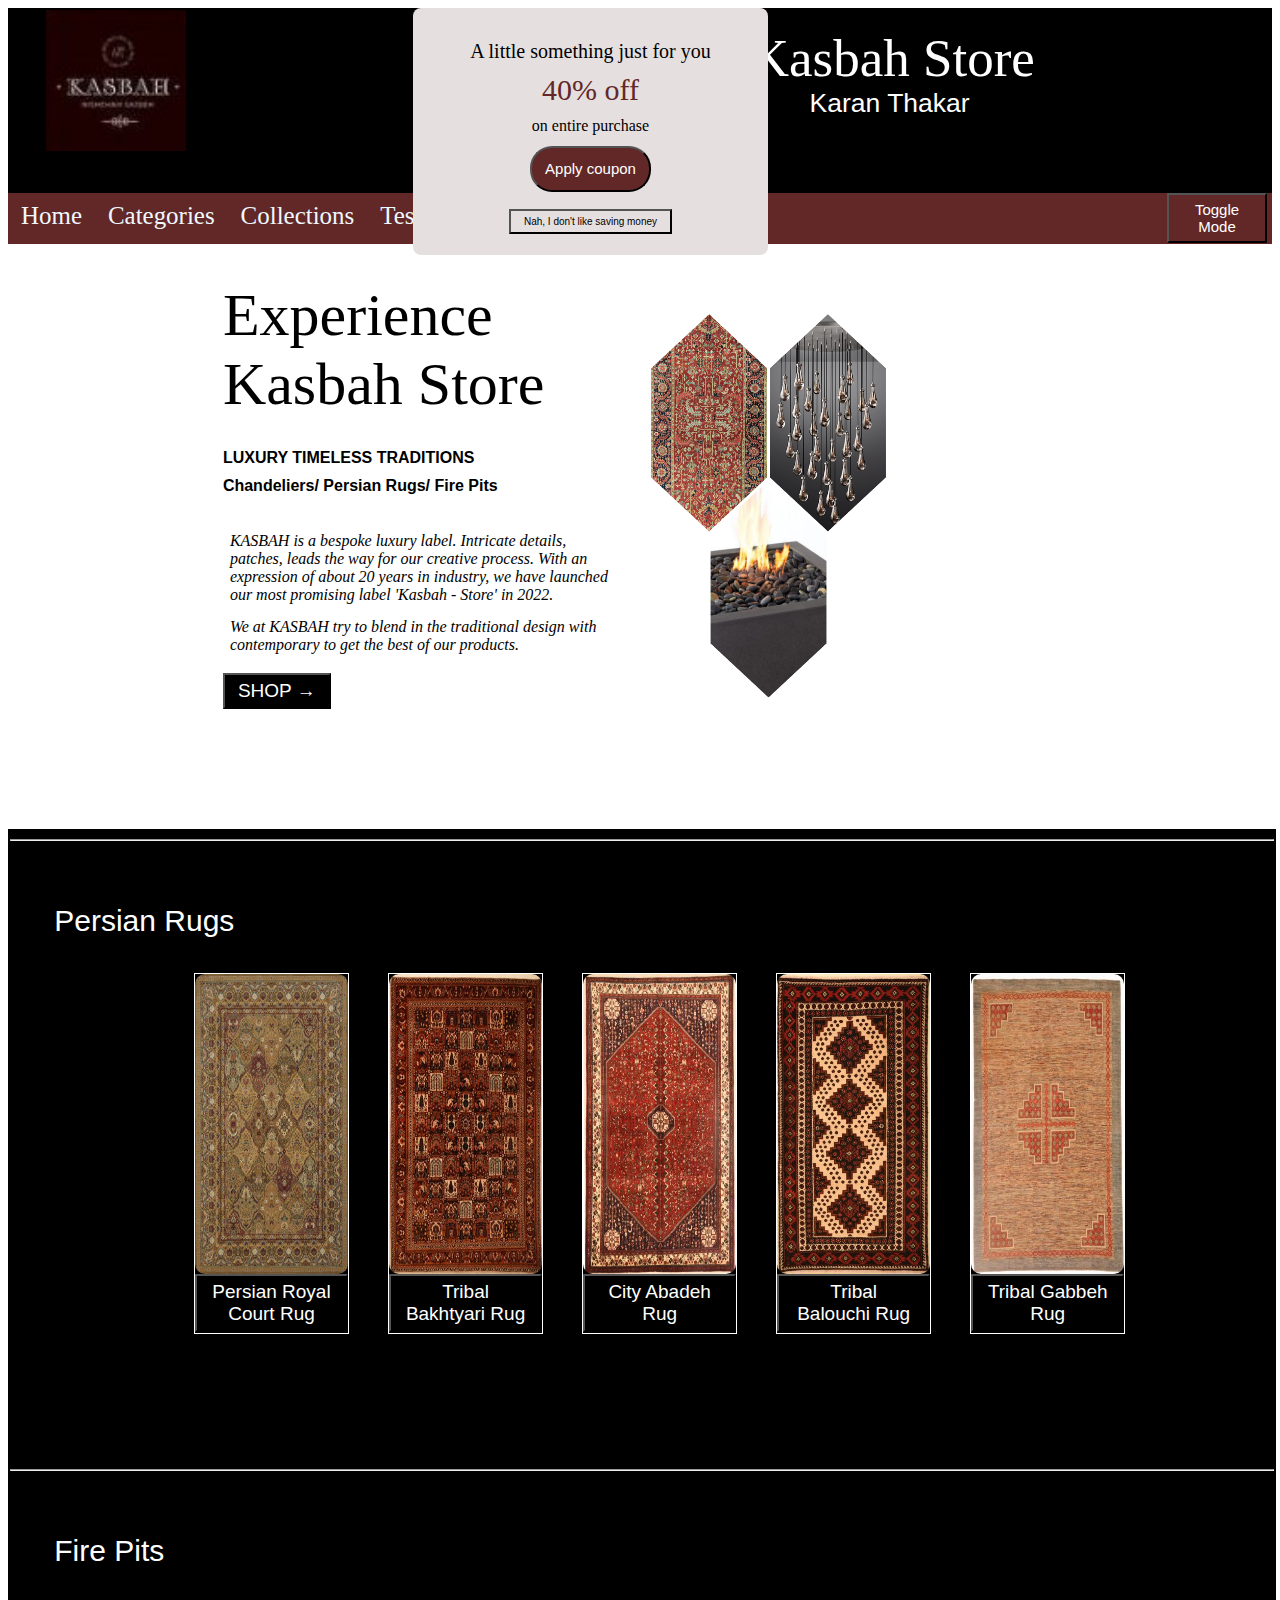
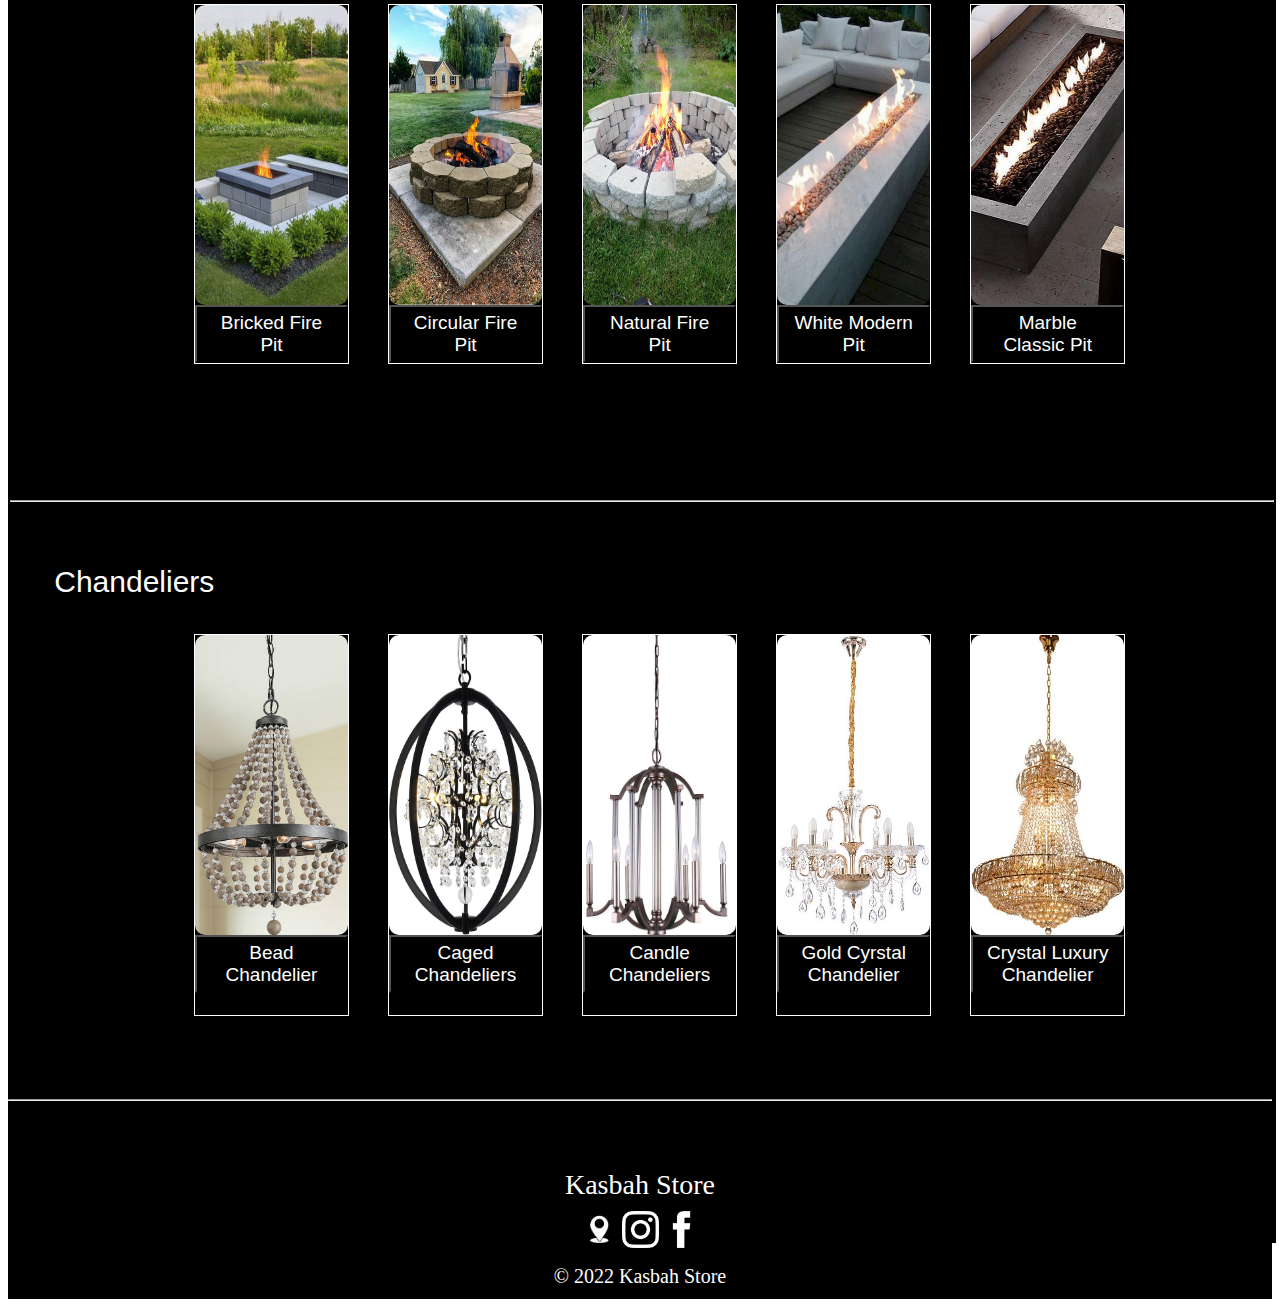
==== commit 60ae44ca: "dark mode + coupon" ====
--- a/index.html
+++ b/index.html
@@ -3,21 +3,31 @@
         <title> Kasbah - Store</title>
         <link href="homepage.css" rel="stylesheet">
     </head>
-    <body>
+    <body onload="openCoupon()">
+
+        <div id="coupon">
+            <div class="introhead"> A little something just for you</div>
+            <div class="dealhead"> 40% off </div>
+            <div class="dealdesc"> on entire purchase </div>
+            <button id="btndeal">Apply coupon </button>
+            <button id="closebtn" onclick="closeCoupon()">Nah, I don't like saving money </button>
+        </div>
+        
         <!--  HEADER -->
-        <header> 
+        <header id="headcolor" class="darkhead"> 
             <div id="logo"> <img src="images/kasbah logo.JPG" alt="Logo of Kasbah company"> </div>
             <div id="mainname"> <div id="storename"> Kasbah Store </div>  <div id="ownername"> Karan Thakar </div>
             </div>
         </header>
         
         <!-- Navigation bar -->
-        <div class="naviagtion"> 
+        <div id="navigation" class="navdark">  <!-- navdark to navlight-->
             <a href=""> <span class="navbar">Home</span> </a>
             <a href=""> <span class="navbar">Categories</span> </a>
             <a href=""> <span class="navbar">Collections</span> </a>
             <a href=""> <span class="navbar">Testimonials</span> </a>
             <a href=""> <span class="navbar">Contact Us</span> </a>
+            <button id="btn-lightdarkmode" class="navdark-btn-dark" onclick="togglemode()"> Toggle Mode</button> <!--navdark-btn-dark to navlight-btn-light-->
         </div>
 
         <!-- introduction -->
@@ -40,9 +50,11 @@
         
 
         <!-- our product (categories)  -->
-        <div id="products">
+        
+        <div id="products" class="darkprod">            <!-- darkpprod to lightprod -->
+            <hr/>
             <div id="persianrugs"> 
-                <div id="rughead"> Persian Rugs </div>
+                <div id="rughead" class="darkrughead"> Persian Rugs </div>  <!-- darkrughead to lightrughead -->
                 <div class="rugs"> 
                     <img src="images of rugs/royal court manufacturer 1.jpg" alt="">
                     <div> <button class="productname"> Persian Royal Court Rug </button></div>  
@@ -66,32 +78,32 @@
             </div>         
             <hr>
             <div id="firepits"> 
-                <div id="fphead"> Fire Pits </div>
+                <div id="fphead" class="darkfphead"> Fire Pits </div> <!-- darkfphead to lightfphead -->
                 <div class="fpits"> 
                     <img src="images of fire pits/fire pit 1.jpg" alt="Bricked Fire Pit">
-                    <div> <button class="productname">Bricked Fire Pit </button></div>
+                    <div> <button class="productname dark-btn-fp">Bricked Fire Pit </button></div>
                 </div>
                 <div class="fpits"> 
                     <img src="images of fire pits/fire pit 2.jpg" alt="Circular Fire Pit">
-                    <div> <button class="productname"> Circular Fire Pit </button></div>
+                    <div> <button class="productname dark-btn-fp"> Circular Fire Pit </button></div>
                 </div>
                 <div class="fpits"> 
                     <img src="images of fire pits/fire pit 3.jpg" alt="Circular Hand Made Semi Natural Fire Pit">
-                    <div> <button class="productname"> Natural Fire Pit </button></div>
+                    <div> <button class="productname dark-btn-fp"> Natural Fire Pit </button></div>
                 </div>
                 <div class="fpits"> 
                     <img src="images of fire pits/fire pit 4.jpg" alt="White Marble Modern Pit">
-                    <div> <button class="productname"> White Modern Pit </button></div>
+                    <div> <button class="productname dark-btn-fp"> White Modern Pit </button></div>
                 </div>
                 <div class="fpits"> 
                     <img src="images of fire pits/fire pit 5.jpg" alt="Brown Marble Coal Classic Pit">
-                    <div> <button class="productname"> Marble Classic Pit </button></div>
+                    <div> <button class="productname dark-btn-fp"> Marble Classic Pit </button></div>
                 </div>
             </div>
             <hr>
             <div id="chandeliers"> 
-                <div id="chandelierhead"> Chandeliers </div>
-                <div class="Chand"> 
+                <div id="chandelierhead" class="darkchead"> Chandeliers </div>
+                <div class="Chand"> <!-- darkchead to lightchead -->
                     <img src="images of chandeliers/beaded chandelier.jpg" alt="Beaded chandelier">
                     <div> <button class="productname"> Bead Chandelier</button> </div>
                 </div>
@@ -129,12 +141,10 @@
                 </div>
             </div>
         </footer>
+
+
+
+        <!-- scripts -->
+        <script src="javascript.js"></script>
     </body>
 </html>
-
-
-<!-- 
-#persianrugs = #firepits = #chandeliers
-.rugs = .fpits = .Chand
-#rughead = #fphead = #chandelierhead
-.rugs>img = .fpits>img = .Chand>img -->--- a/homepage.css
+++ b/homepage.css
@@ -6,8 +6,13 @@
 }
 
 /* header */
-header{
+.darkhead{
     background-color: black;
+    width: 100%;
+    height:200px;
+}
+.lighthead{
+    background-color: grey;
     width: 100%;
     height:200px;
 }
@@ -44,11 +49,64 @@
     font-family: 'Franklin Gothic Medium', 'Arial Narrow', Arial, sans-serif;
 }
 
+/* coupon css */
+#coupon{
+    height: 247px;
+    width: 355px;
+    background-color: rgb(230, 223, 223);
+    border-radius: 8px;
+    margin: auto;
+    text-align: center;
+    position: absolute;
+    right: 40%;
+    z-index: 1000; 
+}
+.introhead{
+    font-size: 20px;
+    margin-top: 9%;
+}
+.dealhead{
+    font-size:30px;
+    color: #622828;
+    padding: 10px;
+}
+.dealdesc{
+    padding: 0px;
+}
+.dealheadpii{
+    font-size: 25px;
+    color: #622828;
+}
+#btndeal{
+    height: 46px;
+    width: 121px;
+    border-radius: 22px;
+    background-color:#622828;
+    display:block;
+    margin: auto;
+    margin-top: 3%;
+    margin-bottom: 2%;
+    color: white;
+    font-size: 15px;
+}
+#closebtn {
+    margin-top: 3%;
+    background-color: rgb(230, 223, 223);
+    color: black;
+    font-size: 10px;
+}
+
 /* navigation bar */
-.naviagtion{
+.navdark{
     width: 100%;
     height: 55px;
     background-color: #622828;
+    display:inline-block;
+}
+.navlight{
+    width: 100%;
+    height: 55px;
+    background-color: #383636;
     display:inline-block;
 }
 .navbar{
@@ -58,7 +116,24 @@
     position : relative;
     float: left;
 }
-
+.navdark .navdark-btn-dark {
+    width: 100px;
+    height:50px;    
+    background:#622828;
+    float: right;
+    margin-right: 5px;
+    font-size: 15px;
+    cursor: pointer;
+}
+.navlight .navlight-btn-light{
+    width: 100px;
+    height:50px;    
+    background:grey;
+    float: right;
+    margin-right: 5px;
+    font-size: 15px;
+    cursor: pointer;
+}
 /* introduction */
 #intro{
     width:45%;
@@ -110,24 +185,33 @@
 }
 button{
     background-color:  black;
-    border-radius: 30px;
+    
     color:white;
-    font-size: 23px;
+    font-size: 19px;
     padding-top: 5px;
     padding-bottom: 5px;
     padding-left: 13px;
     padding-right: 13px;
+    cursor:pointer;
 }
 button:hover{
     transform: scale(1.1);
 }
+
 /* our product (categories) */
-#products{
+.darkprod{
     width: 100%;
     height: 2010px;
     margin-top: 4%;
     border: 2px solid black;
     background-color:black;
+}
+.lightprod{
+    width: 100%;
+    height: 2010px;
+    margin-top: 4%;
+    border: 2px solid white;
+    background-color:white;
 }
             /* persian rugs */
 #persianrugs{
@@ -138,27 +222,44 @@
     margin-top: 5%;
     margin-bottom: 5%;
 }
-#rughead{
+.darkrughead{
     font-size: 30px;
     text-align:left;
     color: white;
     font-family:sans-serif;
 }
+.lightrughead{
+    font-size: 30px;
+    text-align:left;
+    color: black;
+    font-family:sans-serif;
+}
+
 .rugs{
     width: 12%;
     height: 359px;
     display:inline-block;
     margin-left: 3%;
     margin-top: 3%;
+    border: 1px solid white;
 }
 .rugs>img{
     width: 100%;
     height: 300px;
-}
-.productname{
+    border-radius: 10px;
+}
+.dark-btn-fp{
     width: 100%;
     font-size: 19px;
     color: white;
+    font-family: sans-serif;
+    text-align:center; 
+    border-radius: 0px;
+}
+.light-btn-fp{
+    width: 100%;
+    font-size: 19px;
+    color: black;
     font-family: sans-serif;
     text-align:center; 
     border-radius: 0px;
@@ -172,22 +273,30 @@
     margin-top: 5%;
     margin-bottom: 5%;
 }
-#fphead{
+.darkfphead{
     font-size: 30px;
     text-align:left;
     color: white;
     font-family: sans-serif;
 }
+.lightfphead{
+    font-size: 30px;
+    text-align:left;
+    color: black;
+    font-family: sans-serif;
+}
 .fpits{
     width: 12%;
-    height: 400px;
+    height: 358px;
     display:inline-block;
     margin-left: 3%;
     margin-top: 3%;;
+    border: 1px solid white; 
 }
 .fpits>img{
     width: 100%;
     height: 300px;
+    border-radius: 10px;
 }
         /* Chandeliers */
 #chandeliers{
@@ -198,22 +307,30 @@
     margin-top: 5%;
     margin-bottom: 5%;
 }
-#chandelierhead{
+.darkchead{
     font-size: 30px;
     text-align:left;
     color: white;
     font-family: sans-serif;
 }
+.lightchead{
+    font-size: 30px;
+    text-align:left;
+    color: black;
+    font-family: sans-serif;
+}
 .Chand{
     width: 12%;
-    height: 400px;
+    height: 380px;
     display:inline-block;
     margin-left: 3%;
     margin-top: 3%;
+    border: 1px solid white;
 }
 .Chand>img{
     width: 100%;
     height: 300px;
+    border-radius: 10px;
 }
 /* footer */
 #footsec{
@@ -251,7 +368,10 @@
     .navbar{
         font-size: 26.75px;
     }
-    .naviagtion{
+    .navdark{
+        height: 54.7px;
+    }
+    .navlight{
         height: 54.7px;
     }
     #logo>img{
@@ -263,7 +383,10 @@
     #ownername{
         font-size:29.5px;
     }
-    header{
+    .darkhead{
+        height:199px;
+    }
+    .lighthead{
         height:199px;
     }
     #intro{
@@ -301,7 +424,10 @@
     .navbar{
         font-size: 26.5px;
     }
-    .naviagtion{
+    .navdark{
+        height: 53px;
+    }
+    .navlight{
         height: 53px;
     }
     #logo>img{
@@ -313,7 +439,10 @@
     #ownername{
         font-size:29px;
     }
-    header{
+    .darkhead{
+        height:197px;
+    }
+    .lighthead{
         height:197px;
     }
     #intro{
@@ -338,7 +467,10 @@
     .navbar{
         font-size: 26.25px;
     }
-    .naviagtion{
+    .navdark{
+        height: 52.7px;
+    }
+    .navlight{
         height: 52.7px;
     }
     #logo>img{
@@ -350,7 +482,10 @@
     #ownername{
         font-size:28.5px;
     }
-    header{
+    .darkhead{
+        height:195px;
+    }
+    .lighthead{
         height:195px;
     }
     #intro{
@@ -375,7 +510,10 @@
     .navbar{
         font-size: 26.00px;
     }
-    .naviagtion{
+    .navdark{
+        height: 52px;
+    }
+    .navlight{
         height: 52px;
     }
     #logo>img{
@@ -387,7 +525,10 @@
     #ownername{
         font-size:28px;
     }
-    header{
+    .darkhead{
+        height:193px;
+    }
+    .lighthead{
         height:193px;
     }
     #intro{
@@ -412,7 +553,10 @@
     .navbar{
         font-size: 25.75px;
     }
-    .naviagtion{
+    .navdark{
+        height: 51.8px;
+    }
+    .navlight{
         height: 51.8px;
     }
     #logo>img{
@@ -424,7 +568,10 @@
     #ownername{
         font-size:27.5px;
     }
-    header{
+    .darkhead{
+        height:190px;
+    }
+    .lighthead{
         height:190px;
     }
     #intro{
@@ -485,7 +632,10 @@
     .navbar{
         font-size: 25.35px;
     }
-    .naviagtion{
+    .navdark{
+        height: 51px;
+    }
+    .navlight{
         height: 51px;
     }
     #logo>img{
@@ -497,7 +647,10 @@
     #ownername{
         font-size:27px;
     }
-    header{
+    .darkhead{
+        height:188px;
+    }
+    .lighthead{
         height:188px;
     }
     #intro{
@@ -565,7 +718,10 @@
     .navbar{
         font-size: 24.95px;
     }
-    .naviagtion{
+    .navdark{
+        height: 50.5px;
+    }
+    .navlight{
         height: 50.5px;
     }
     #logo>img{
@@ -577,7 +733,10 @@
     #ownername{
         font-size:26.5px;
     }
-    header{
+    .darkhead{
+        height:185px;
+    }
+    .lighthead{
         height:185px;
     }
     #intro{
@@ -623,7 +782,10 @@
     .navbar{
         font-size: 24.45px;
     }
-    .naviagtion{
+    .navdark{
+        height: 50px;
+    }
+    .navlight{
         height: 50px;
     }
     #logo>img{
@@ -635,7 +797,10 @@
     #ownername{
         font-size:26px;
     }
-    header{
+    .darkhead{
+        height:182px;
+    }
+    .lighthead{
         height:182px;
     }
     #intro{
@@ -660,7 +825,10 @@
     .navbar{
         font-size: 24.25px;
     }
-    .naviagtion{
+    .navdark{
+        height: 49.5px;
+    }
+    .navlight{
         height: 49.5px;
     }
     #logo>img{
@@ -669,7 +837,10 @@
     #storename{
         font-size: 51px;
     }
-    header{
+    .darkhead{
+        height:179px;
+    }
+    .lighthead{
         height:179px;
     }
     #intro{
@@ -708,7 +879,10 @@
     .navbar{
         font-size: 24.05px;
     }
-    .naviagtion{
+    .navdark{
+        height: 49px;
+    }
+    .navlight{
         height: 49px;
     }
     #logo>img{
@@ -717,7 +891,10 @@
     #storename{
         font-size: 50px;
     }
-    header{
+    .darkhead{
+        height:176px;
+    }
+    .lighthead{
         height:176px;
     }
     #intro{
@@ -750,6 +927,10 @@
     #footsec{
         margin-top: -20%;
     }
+    .navdark .navdark-btn-dark, .navlight .navlight-btn-light{
+        height: 45px;
+        width: 80px;
+    }
 }
 @media screen and (max-width:1115px){
     #intro{
@@ -763,7 +944,10 @@
     .navbar{
         font-size: 23.65px;
     }
-    .naviagtion{
+    .navdark{
+        height: 48.5px;
+    }
+    .navlight{
         height: 48.5px;
     }
     #logo>img{
@@ -772,7 +956,10 @@
     #storename{
         font-size: 49px;
     }
-    header{
+    .darkhead{
+        height:173px;
+    }
+    .lighthead{
         height:173px;
     }
     #intro{
@@ -811,7 +998,10 @@
     .navbar{
         font-size: 23.25px;
     }
-    .naviagtion{
+    .navdark{
+        height: 48px;
+    }
+    .navlight{
         height: 48px;
     }
     #logo>img{
@@ -820,7 +1010,10 @@
     #storename{
         font-size: 48px;
     }
-    header{
+    .darkhead{
+        height:170px;
+    }
+    .lighthead{
         height:170px;
     }
     #intro{
@@ -854,6 +1047,12 @@
         margin-top: -25%;
     }
 }
+@media screen and (max-width:1030px){
+    .navdark .navdark-btn-dark, .navlight .navlight-btn-light{
+        width: 70px;
+        height: 43px;
+    }
+}
 @media screen and (max-width:1015px){
     #intro{
         height:476px
@@ -874,7 +1073,10 @@
     .navbar{
         font-size: 22.85px;
     }
-    .naviagtion{
+    .navdark{
+        height: 47.5px;
+    }
+    .navlight{
         height: 47.5px;
     }
     #logo>img{
@@ -883,7 +1085,10 @@
     #storename{
         font-size: 47px;
     }
-    header{
+    .darkhead{
+        height:167px;
+    }
+    .lighthead{
         height:167px;
     }
     #intro{
@@ -940,7 +1145,10 @@
     .navbar{
         font-size: 22.15px;
     }
-    .naviagtion{
+    .navdark{
+        height: 47px;
+    }
+    .navlight{
         height: 47px;
     }
     #logo>img{
@@ -949,7 +1157,10 @@
     #storename{
         font-size: 46px;
     }
-    header{
+    .darkhead{
+        height:163px;
+    }
+    .lighthead{
         height:163px;
     }
     #intro{
@@ -973,13 +1184,19 @@
     .navbar{
         font-size: 21.45px;
     }
-    .naviagtion{
+    .navdark{
+        height: 46.5px;
+    }
+    .navlight{
         height: 46.5px;
     }
     #storename{
         font-size: 45px;
     }
-    header{
+    .darkhead{
+        height:160px;
+    }
+    .lighthead{
         height:160px;
     }
     #intro{
@@ -1009,10 +1226,16 @@
     .navbar{
         font-size: 20.75px;
     }
-    .naviagtion{
+    .navdark{
         height: 46px;
     }
-    header{
+    .navlight{
+        height: 46px;
+    }
+    .darkhead{
+        height:157px;
+    }
+    .lighthead{
         height:157px;
     }
     #intro{
@@ -1023,6 +1246,10 @@
     #footsec{
         margin-top: -38%;
     }
+    .navdark .navdark-btn-dark, .navlight .navlight-btn-light{
+        width: 60px;
+        height: 42px;
+    }
 }
 @media screen and (max-width:835px){
     .rugs{
@@ -1057,10 +1284,16 @@
     .navbar{
         font-size: 20.05px;
     }
-    .naviagtion{
+    .navdark{
         height: 45.5px;
     }
-    header{
+    .navlight{
+        height: 45.5px;
+    }
+    .darkhead{
+        height:153px;
+    }
+    .lighthead{
         height:153px;
     }
     #intro{
@@ -1095,6 +1328,7 @@
     #intro{
         margin-left:10.5%;
         width: 59%;
+     
         height: 570px;
     }
     .rugs{
@@ -1128,10 +1362,16 @@
     .navbar{
         font-size: 19.65px;
     }
-    .naviagtion{
+    .navdark{
         height: 45px;
     }
-    header{
+    .navlight{
+        height: 45px;
+    }
+    .darkhead{
+        height:150px;
+    }
+    .lighthead{
         height:150px;
     }
     #intro{
@@ -1183,10 +1423,16 @@
     .navbar{
         font-size: 18.95px;
     }
-    .naviagtion{
+    .navdark{
         height: 44.5px;
     }
-    header{
+    .navlight{
+        height: 44.5px;
+    }
+    .darkhead{
+        height:147px;
+    }
+    .lighthead{
         height:147px;
     }
     #intro{
@@ -1225,9 +1471,12 @@
     }
 }
 @media screen and (max-width:662px){
-    header{
+    .darkhead{
         height:162px;
     }
+    .lighthead{
+        height:162px;
+    }
     #footsec{
         margin-top: -51%;
     }
@@ -1236,10 +1485,16 @@
     .navbar{
         font-size: 18.25px;
     }
-    .naviagtion{
+    .navdark{
         height: 44px;
     }
-    header{
+    .navlight{
+        height: 44px;
+    }
+    .darkhead{
+        height:159px;
+    }
+    .lighthead{
         height:159px;
     }
     #intro {
@@ -1286,6 +1541,11 @@
     #intro{
         width:74%;
     }
+    .navdark .navdark-btn-dark, .navlight .navlight-btn-light{
+        width: 50px;
+        height: 40px;
+        margin-right: 0px;
+    }
 }
 @media screen and (max-width:605px){
     #intro{
@@ -1296,10 +1556,16 @@
     .navbar{
         font-size: 17.55px;
     }
-    .naviagtion{
+    .navdark{
         height: 43.5px;
     }
-    header{
+    .navlight{
+        height: 43.5px;
+    }
+    .darkhead{
+        height:159px;
+    }
+    .lighthead{
         height:159px;
     }
     #intro{
@@ -1340,6 +1606,9 @@
     #intro{
         width:79%;
     }
+    .navdark .navdark-btn-dark, .navlight .navlight-btn-light{
+        display: none;
+    }
 }
 @media screen and (max-width:567px){
     #intro{
@@ -1360,10 +1629,16 @@
     .navbar{
         font-size: 15.45px;
     }
-    .naviagtion{
+    .navdark{
         height: 42px;
     }
-    header{
+    .navlight{
+        height: 42px;
+    }
+    .darkhead{
+        height:160px;
+    }
+    .lighthead{
         height:160px;
     }
     #intro{
@@ -1475,7 +1750,13 @@
     #image{
         height: 0px;
     }
-    #products{
+    .darkprod, .lightprod{
         margin-top: -5%;
     }
 }
+@media screen and (max-width:490px){
+    .navdark,.navlight{
+        overflow: auto;    
+        white-space: wrap;
+    }
+}
